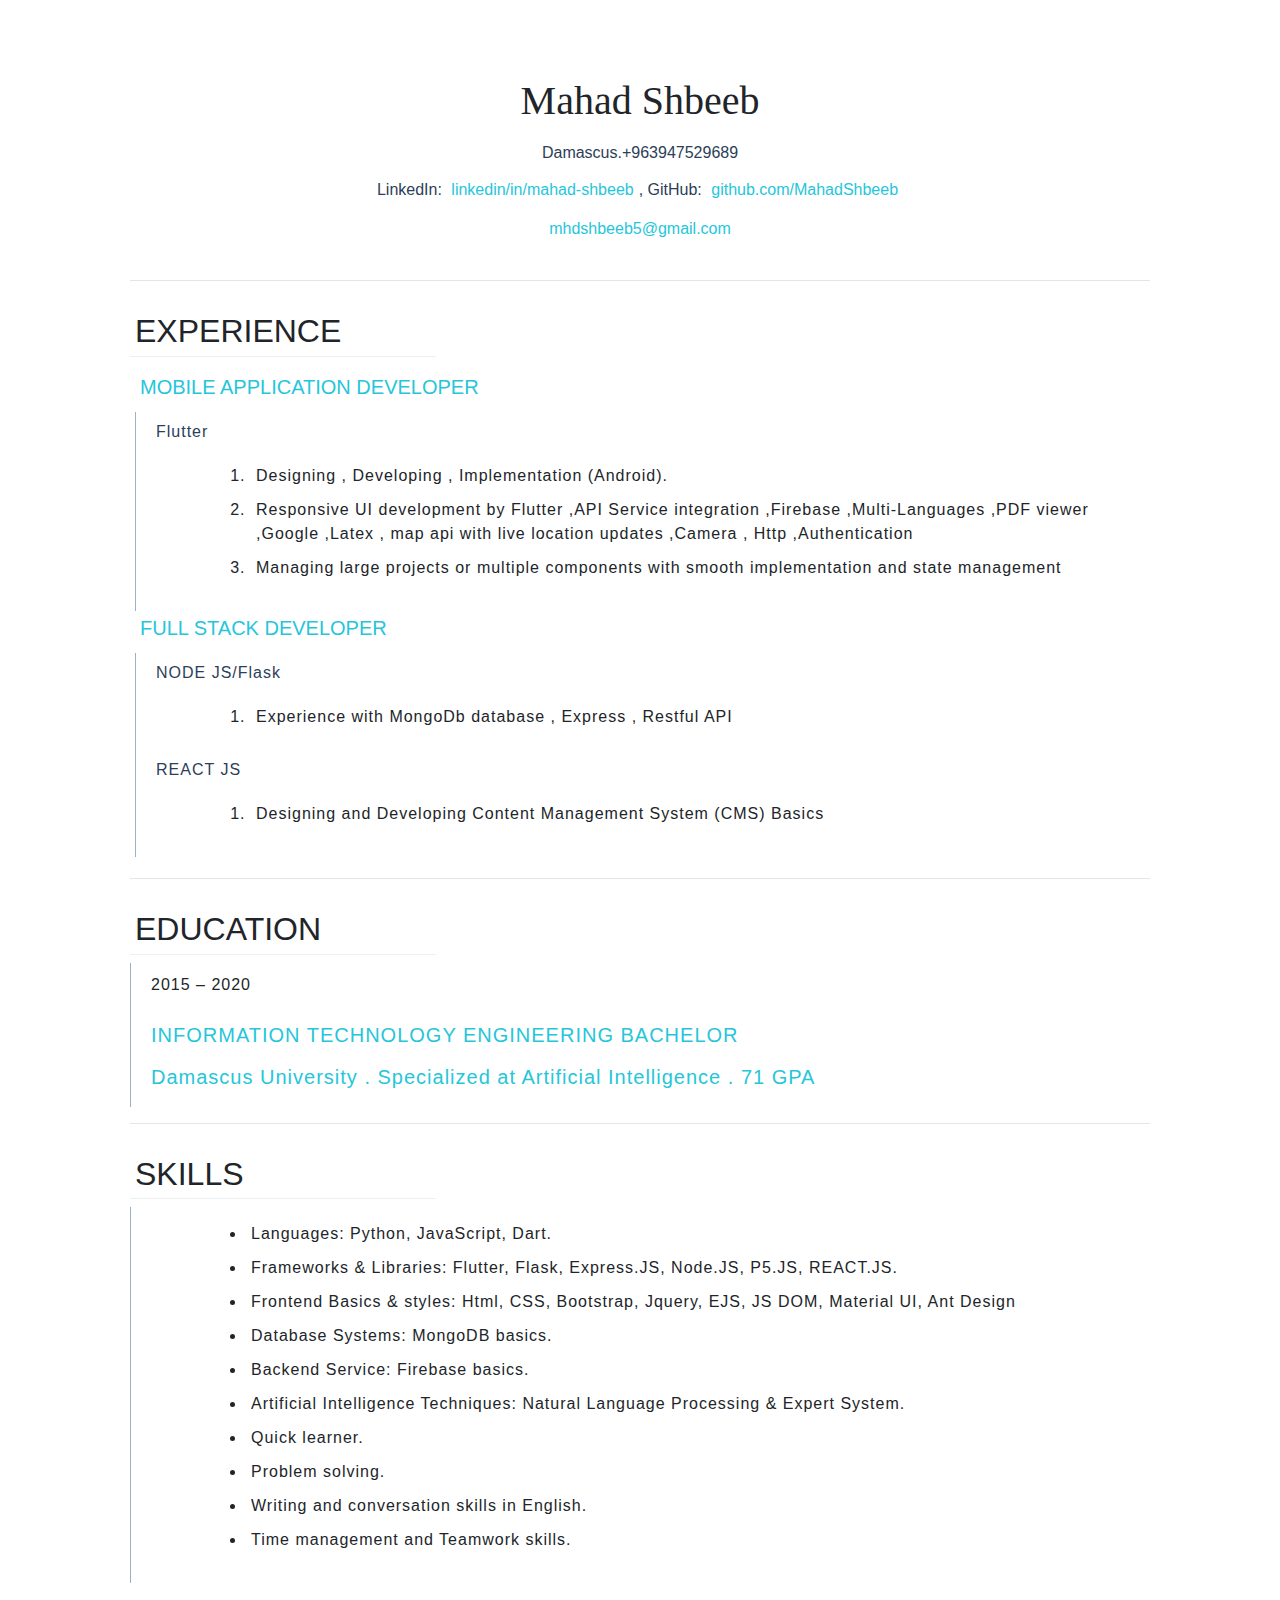
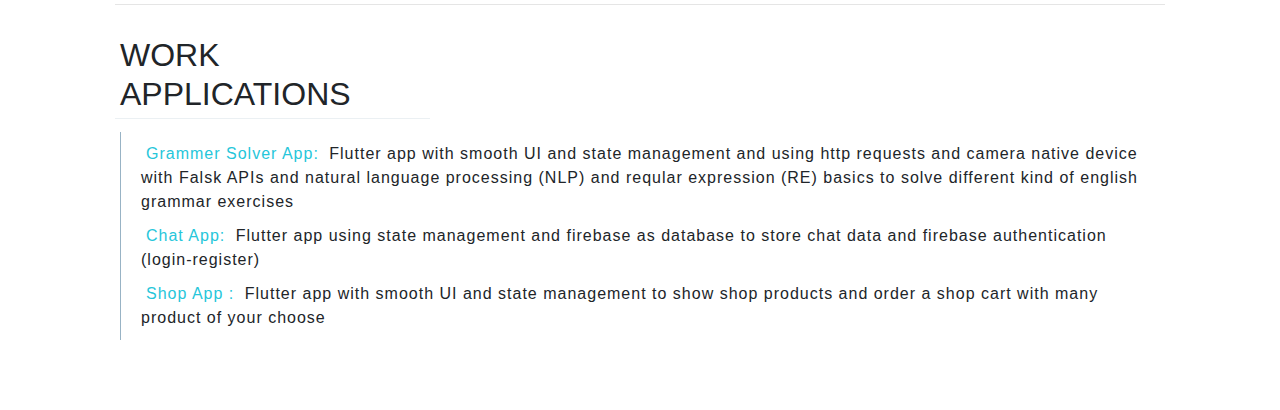
==== index.html @ 80d49f39 "Add files via upload" ====
<!DOCTYPE html>
<html lang="en">

<head>
  <meta charset="UTF-8" />
  <meta name="viewport" content="width=device-width, initial-scale=1.0" />
  <link rel="stylesheet" href="style.css" />
  <link rel="stylesheet" href="https://stackpath.bootstrapcdn.com/bootstrap/4.3.1/css/bootstrap.min.css"
    integrity="sha384-ggOyR0iXCbMQv3Xipma34MD+dH/1fQ784/j6cY/iJTQUOhcWr7x9JvoRxT2MZw1T" crossorigin="anonymous" />

  <title>Mahad Shbeeb</title>
  <style>
    * {
      width: auto;
      padding: 5px;
    }

    h1 {
      font-family: serif;
    }

    .center {
      text-align: center;
    }

    .new {
      padding-left: 100px;
    }

    .card {
      padding-left: 100px;
      padding-top: 50px;
      letter-spacing: 1px;
    }

    h6 {
      color: #2c3e59;
      font-style: normal;
    }


    #email {
      color: #26c6da;

    }

    h5,
    a {
      color: #26c6da;
      font-family: Verdana, Geneva, Tahoma, sans-serif;
    }

    ol {
      padding-left: 100px;
    }

    ul {
      padding-left: 100px;
    }

    .contant {
      margin: 50px 100px;
    }

    .skill {
      border-left: 1px solid #98b3c5;
      padding-left: 15px;
      letter-spacing: 1px;

    }

    h2 {
      border-bottom: 1px solid #ebf0f3;
      width: 30%;
    }
  </style>
</head>

<body>
  <div class="contant">
    <div class="container-fluid">
      <div class="center ">
        <h1>Mahad Shbeeb</h1>
        <h6>Damascus.+963947529689</h6>
        <h6>
          LinkedIn:
          <a href="https://www.linkedin.com/in/mahad-shbeeb-b257211a4/">linkedin/in/mahad-shbeeb</a>, GitHub:
          <a href="https://github.com/MahadShbeeb">github.com/MahadShbeeb</a>
        </h6>
        <p id="email">mhdshbeeb5@gmail.com</p>
      </div>
      <hr />
      <h2 class="font-weight-light">EXPERIENCE</h2>
      <div class="thumbnail">
        <h5>MOBILE APPLICATION DEVELOPER</h5>
        <div class="skill">
          <h6>Flutter</h6>
          <ol>
            <li>
              Designing , Developing , Implementation (Android).
            </li>
            <li>
              Responsive UI development by Flutter ,API Service integration
              ,Firebase ,Multi-Languages ,PDF viewer ,Google ,Latex ,
              map api with live location updates ,Camera , Http ,Authentication
            </li>
            <li>
              Managing large projects or multiple components with
              smooth implementation and state management
            </li>
          </ol>
        </div>

        <h5>FULL STACK DEVELOPER</h5>
        <div class="skill">

          <h6>NODE JS/Flask</h6>
          <ol>
            <li>
              Experience with MongoDb database , Express , Restful API
            </li>
          </ol>

          <h6>REACT JS</h6>
          <ol>
            <li>
              Designing and Developing Content Management System (CMS) Basics
            </li>
          </ol>
        </div>
      </div>
      <hr>
      <h2 class="font-weight-light">EDUCATION</h2>
      <div class="thumbnail skill">
        <p>2015 – 2020</p>
        <h5>INFORMATION TECHNOLOGY ENGINEERING BACHELOR</h5>
        <h5>Damascus University . Specialized at Artificial Intelligence . 71 GPA</h5>
      </div>
      <hr>
      <h2 class="font-weight-light">SKILLS</h2>
      <div class="thumbnail skill">
        <ul>
          <li>
            Languages: Python, JavaScript, Dart.
          </li>
          <li>
            Frameworks & Libraries: Flutter, Flask, Express.JS, Node.JS, P5.JS, REACT.JS.
          </li>
          <li>
            Frontend Basics & styles: Html, CSS, Bootstrap, Jquery, EJS, JS DOM, Material UI, Ant Design
          </li>
          <li>Database Systems: MongoDB basics.</li>
          <li>Backend Service: Firebase basics.</li>
          <li>Artificial Intelligence Techniques: Natural Language Processing & Expert System.</li>
          <li>Quick learner.</li>
          <li>Problem solving.</li>
          <li>Writing and conversation skills in English.</li>
          <li>Time management and Teamwork skills.</li>
        </ul>
      </div>
    </div>
    <hr>
    <h2 class="font-weight-light">WORK APPLICATIONS</h2>
    <div class="thumbnail">
      <div class="skill">
        <div>
          <a href="https://github.com/MahadShbeeb/grammarsolver">Grammer Solver App:</a>
          Flutter app with smooth UI and state management and using http requests
          and camera
          native device with Falsk APIs and natural language
          processing (NLP)
          and reqular expression (RE) basics to solve different kind of
          english grammar exercises
        </div>
        <div>
          <a href="https://github.com/MahadShbeeb/chat">Chat App:</a>
          Flutter app using state management and firebase as database to store chat data and firebase authentication
          (login-register)
        </div>
        <div>
          <a href="https://github.com/MahadShbeeb/shop">Shop App :</a>
          Flutter app with smooth UI and state management to show shop products
          and order a shop cart with many product of your choose
        </div>
      </div>
    </div>
  </div>
  </div>
</body>

</html>
---- style.css ----
* {
    width: auto;
    padding: 5px;
}

.center {
    /* margin: auto; */
    /* width: 50%; */
    padding: 2px;
    text-align: center;
}

.vertical_dotted_line {
    border-left: 3px dotted rgb(133, 130, 130);
    height: auto;
}

.new {
    padding-left: 100px;
}

.card {
    padding-left: 100px;
    padding-top: 50px;
}

h6 {
    color: #455a64;
}

h5,
#email {
    color: #26c6da;
}

ol {
    padding-left: 100px;
}

ul {
    padding-left: 100px;
}
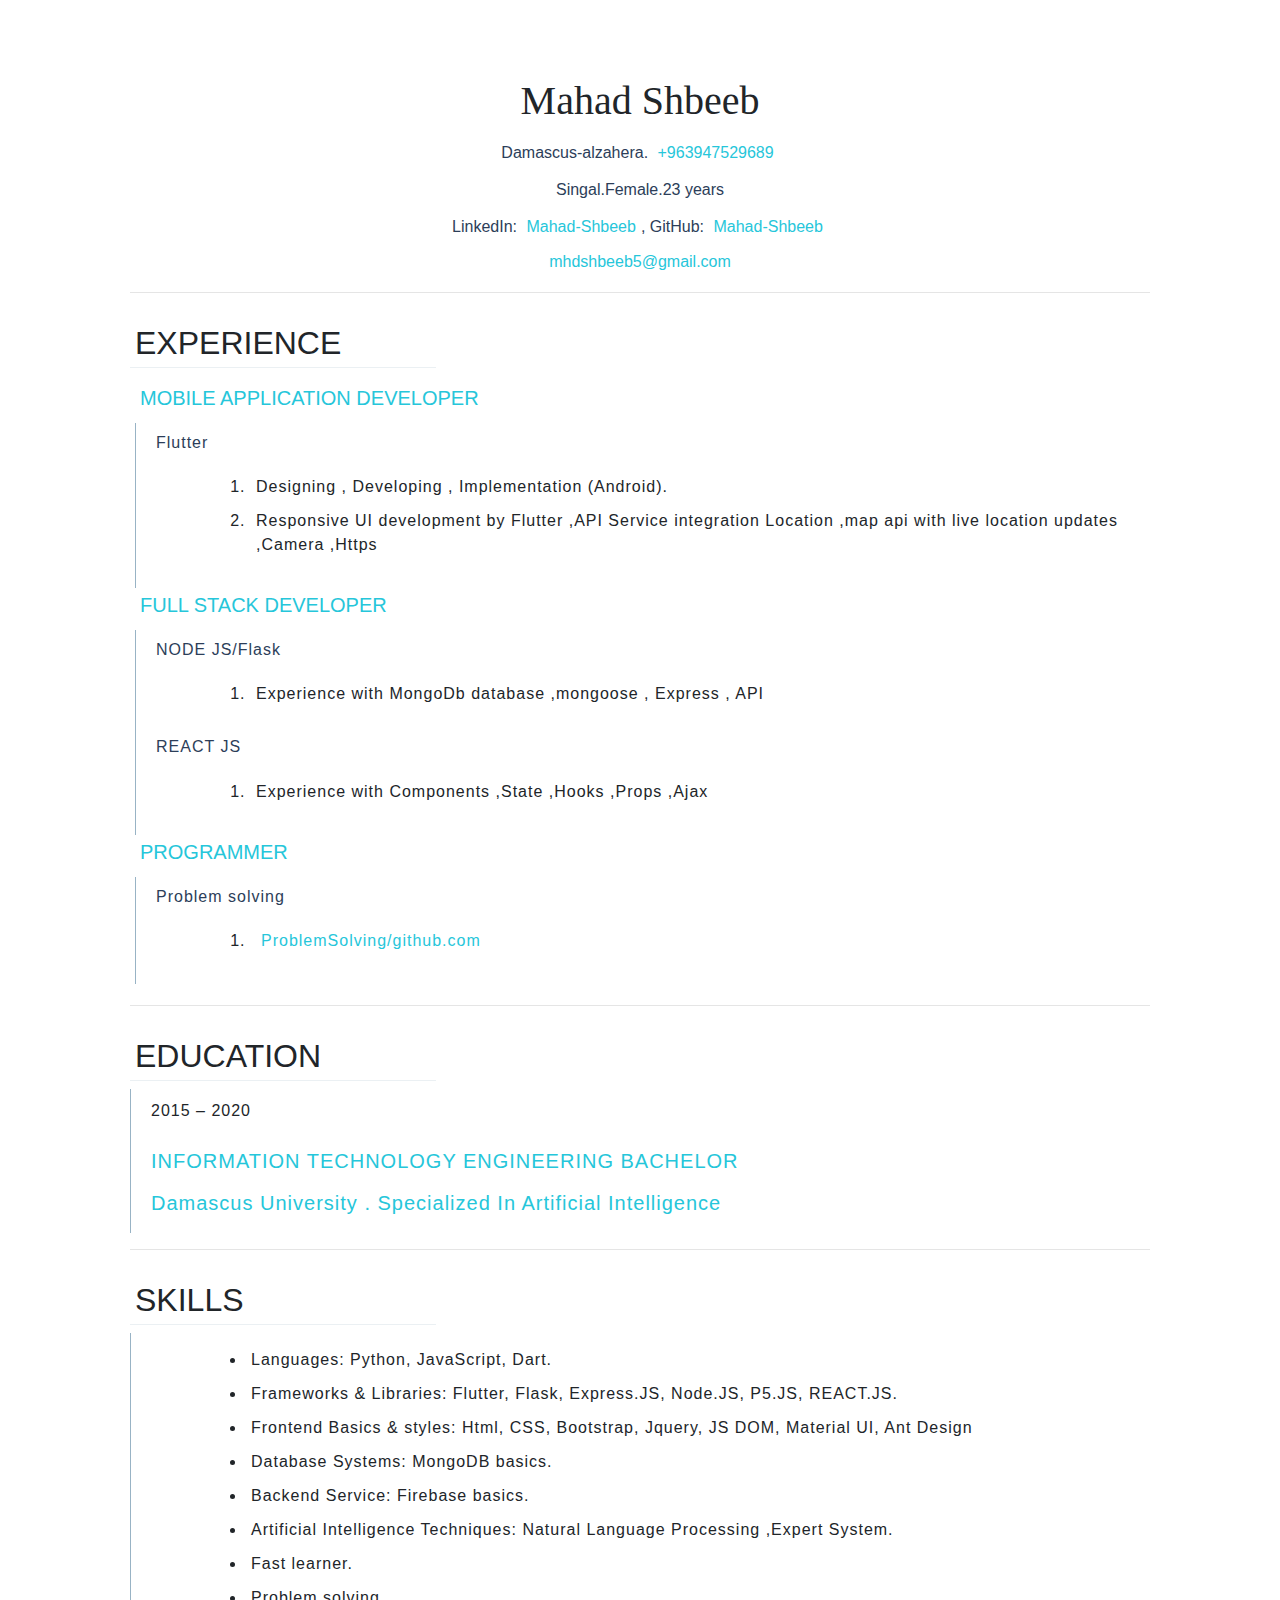
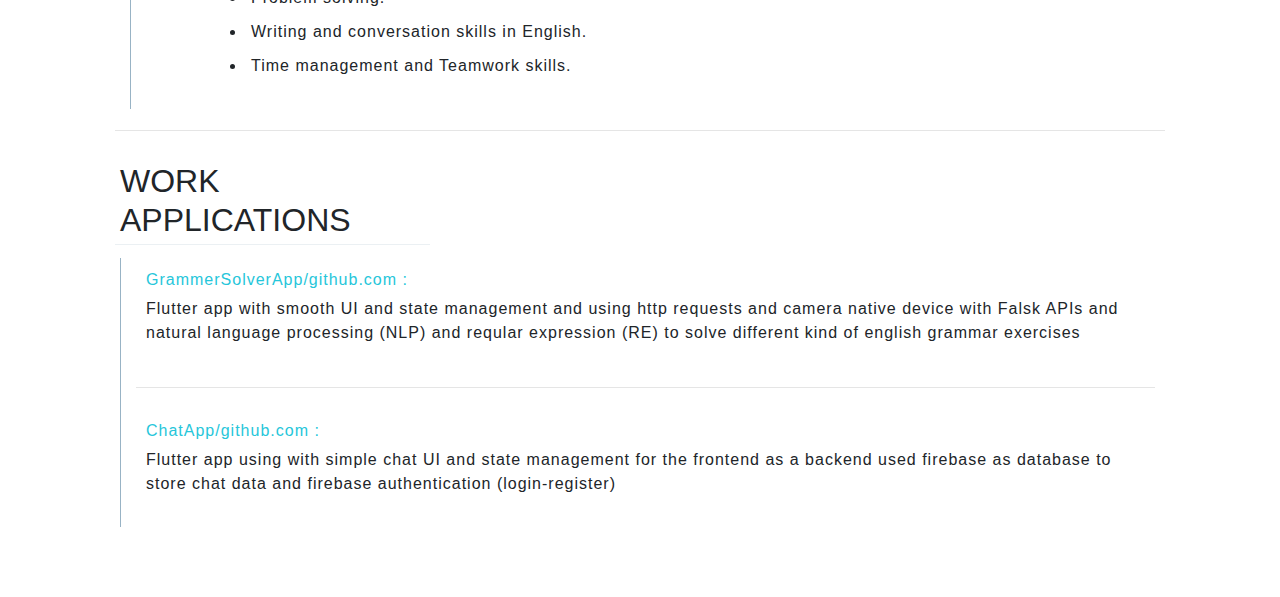
==== commit 5b30f159: "Add files via upload" ====
--- a/index.html
+++ b/index.html
@@ -39,7 +39,7 @@
     }
 
 
-    #email {
+    #email , #phone {
       color: #26c6da;
 
     }
@@ -81,13 +81,16 @@
     <div class="container-fluid">
       <div class="center ">
         <h1>Mahad Shbeeb</h1>
-        <h6>Damascus.+963947529689</h6>
+        <h6>Damascus-alzahera. <a href="tel:00963947529689" id="phone" >+963947529689</a></h6>
+        <h6>Singal.Female.23 years</h6>
+
         <h6>
           LinkedIn:
-          <a href="https://www.linkedin.com/in/mahad-shbeeb-b257211a4/">linkedin/in/mahad-shbeeb</a>, GitHub:
-          <a href="https://github.com/MahadShbeeb">github.com/MahadShbeeb</a>
+          <a href="https://www.linkedin.com/in/mahad-shbeeb-b257211a4/">Mahad-Shbeeb</a>, GitHub:
+          <a href="https://github.com/MahadShbeeb">Mahad-Shbeeb</a>
         </h6>
-        <p id="email">mhdshbeeb5@gmail.com</p>
+        <a href="mailto:mhdshbeeb5@gmail.com">mhdshbeeb5@gmail.com</a>
+
       </div>
       <hr />
       <h2 class="font-weight-light">EXPERIENCE</h2>
@@ -101,12 +104,7 @@
             </li>
             <li>
               Responsive UI development by Flutter ,API Service integration
-              ,Firebase ,Multi-Languages ,PDF viewer ,Google ,Latex ,
-              map api with live location updates ,Camera , Http ,Authentication
-            </li>
-            <li>
-              Managing large projects or multiple components with
-              smooth implementation and state management
+             Location ,map api with live location updates ,Camera ,Https 
             </li>
           </ol>
         </div>
@@ -117,14 +115,23 @@
           <h6>NODE JS/Flask</h6>
           <ol>
             <li>
-              Experience with MongoDb database , Express , Restful API
+              Experience with MongoDb database ,mongoose , Express , API
             </li>
           </ol>
 
           <h6>REACT JS</h6>
           <ol>
             <li>
-              Designing and Developing Content Management System (CMS) Basics
+              Experience with Components ,State ,Hooks ,Props ,Ajax
+            </li>
+          </ol>
+        </div>
+        <h5>PROGRAMMER</h5>
+        <div class="skill">
+          <h6>Problem solving</h6>
+          <ol>
+            <li>
+              <a href="https://github.com/MahadShbeeb/Problem-Solving">ProblemSolving/github.com</a>
             </li>
           </ol>
         </div>
@@ -134,7 +141,7 @@
       <div class="thumbnail skill">
         <p>2015 – 2020</p>
         <h5>INFORMATION TECHNOLOGY ENGINEERING BACHELOR</h5>
-        <h5>Damascus University . Specialized at Artificial Intelligence . 71 GPA</h5>
+        <h5>Damascus University . Specialized In Artificial Intelligence</h5>
       </div>
       <hr>
       <h2 class="font-weight-light">SKILLS</h2>
@@ -147,12 +154,12 @@
             Frameworks & Libraries: Flutter, Flask, Express.JS, Node.JS, P5.JS, REACT.JS.
           </li>
           <li>
-            Frontend Basics & styles: Html, CSS, Bootstrap, Jquery, EJS, JS DOM, Material UI, Ant Design
+            Frontend Basics & styles: Html, CSS, Bootstrap, Jquery, JS DOM, Material UI, Ant Design
           </li>
           <li>Database Systems: MongoDB basics.</li>
           <li>Backend Service: Firebase basics.</li>
-          <li>Artificial Intelligence Techniques: Natural Language Processing & Expert System.</li>
-          <li>Quick learner.</li>
+          <li>Artificial Intelligence Techniques: Natural Language Processing ,Expert System.</li>
+          <li>Fast learner.</li>
           <li>Problem solving.</li>
           <li>Writing and conversation skills in English.</li>
           <li>Time management and Teamwork skills.</li>
@@ -164,23 +171,22 @@
     <div class="thumbnail">
       <div class="skill">
         <div>
-          <a href="https://github.com/MahadShbeeb/grammarsolver">Grammer Solver App:</a>
+          <a href="https://github.com/MahadShbeeb/grammarsolver">GrammerSolverApp/github.com :</a>
+          <p>
           Flutter app with smooth UI and state management and using http requests
-          and camera
-          native device with Falsk APIs and natural language
-          processing (NLP)
-          and reqular expression (RE) basics to solve different kind of
-          english grammar exercises
+          and camera native device with Falsk APIs and natural language
+          processing (NLP) and reqular expression (RE) 
+          to solve different kind of english grammar exercises
+          </p> 
         </div>
+        <hr>
         <div>
-          <a href="https://github.com/MahadShbeeb/chat">Chat App:</a>
-          Flutter app using state management and firebase as database to store chat data and firebase authentication
-          (login-register)
-        </div>
-        <div>
-          <a href="https://github.com/MahadShbeeb/shop">Shop App :</a>
-          Flutter app with smooth UI and state management to show shop products
-          and order a shop cart with many product of your choose
+          <a href="https://github.com/MahadShbeeb/chat">ChatApp/github.com :</a>
+          <p>
+          Flutter app using with simple chat UI and state management for the frontend
+          as a backend used firebase as database to store chat data 
+          and firebase authentication (login-register)
+          </p>
         </div>
       </div>
     </div>
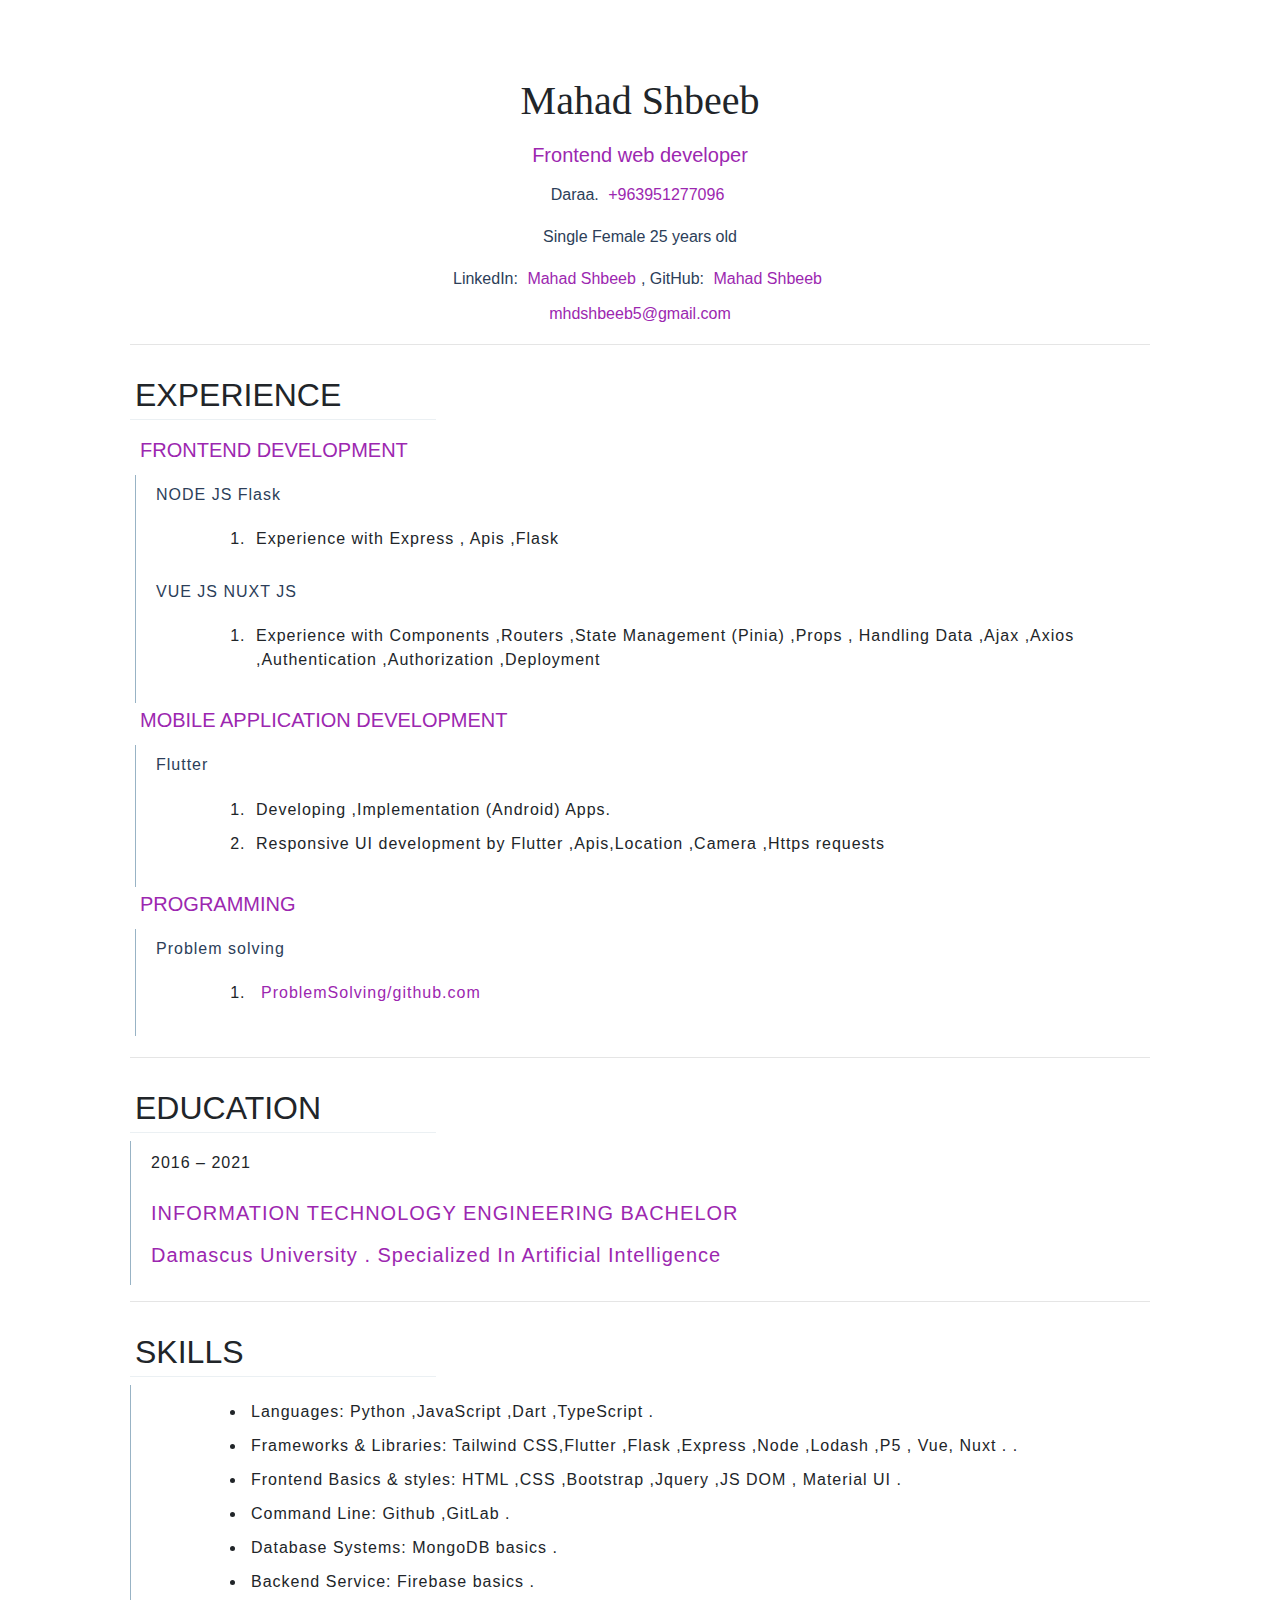
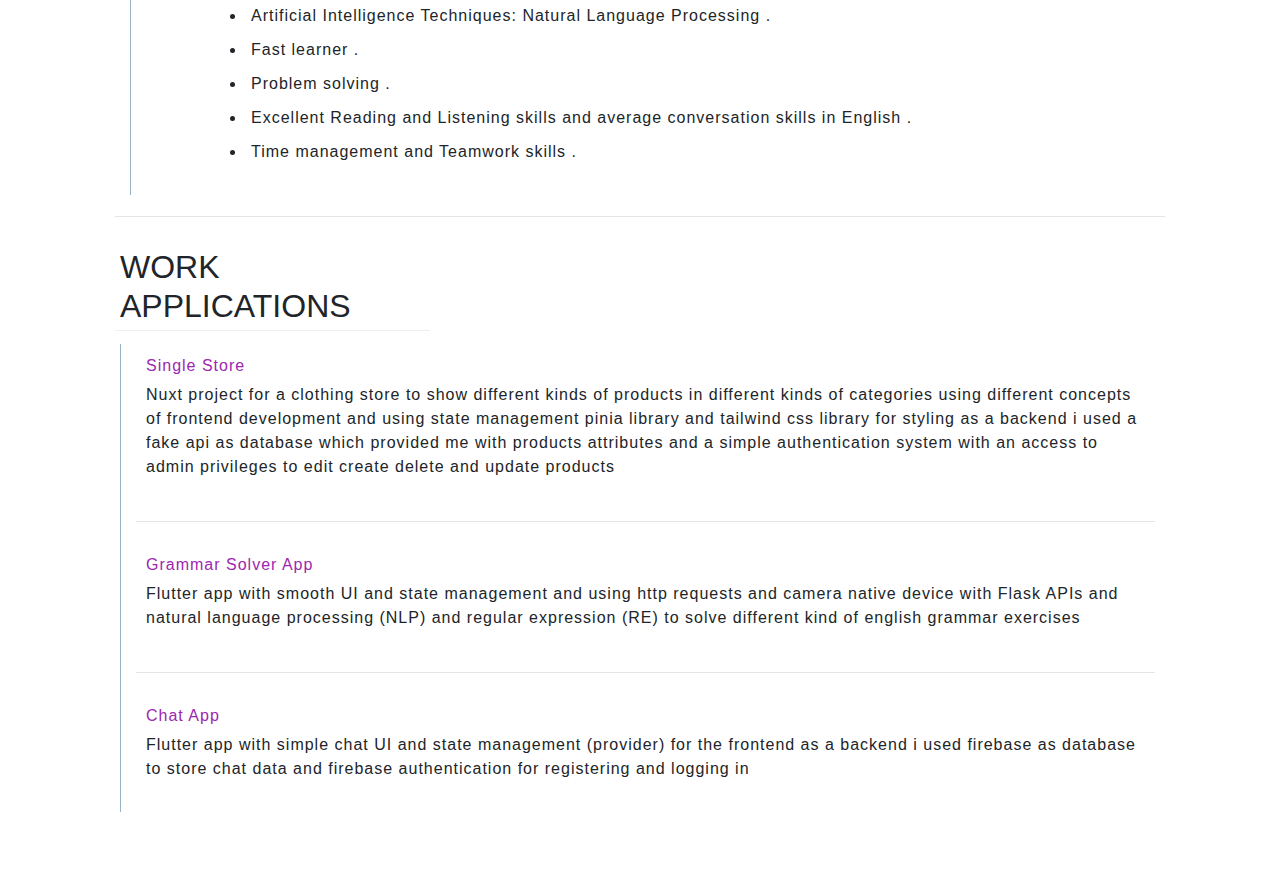
==== commit b1f3ff04: "Add files via upload" ====
--- a/index.html
+++ b/index.html
@@ -40,13 +40,13 @@
 
 
     #email , #phone {
-      color: #26c6da;
+      color: #9C27B0;
 
     }
 
     h5,
     a {
-      color: #26c6da;
+      color: #9C27B0;
       font-family: Verdana, Geneva, Tahoma, sans-serif;
     }
 
@@ -81,13 +81,16 @@
     <div class="container-fluid">
       <div class="center ">
         <h1>Mahad Shbeeb</h1>
-        <h6>Damascus-alzahera. <a href="tel:00963947529689" id="phone" >+963947529689</a></h6>
-        <h6>Singal.Female.23 years</h6>
+        <h5>Frontend web developer</h5>
+        <h6>Daraa. <a href="tel:00963951277096" id="phone" >+963951277096</a></h6>
+        <div class="inline-block">
+          <h6>Single   Female   25 years old</h6>
+        </div>
 
         <h6>
           LinkedIn:
-          <a href="https://www.linkedin.com/in/mahad-shbeeb-b257211a4/">Mahad-Shbeeb</a>, GitHub:
-          <a href="https://github.com/MahadShbeeb">Mahad-Shbeeb</a>
+          <a href="https://www.linkedin.com/in/mahad-shbeeb-b257211a4/">Mahad Shbeeb</a>, GitHub:
+          <a href="https://github.com/MahadShbeeb">Mahad Shbeeb</a>
         </h6>
         <a href="mailto:mhdshbeeb5@gmail.com">mhdshbeeb5@gmail.com</a>
 
@@ -95,38 +98,38 @@
       <hr />
       <h2 class="font-weight-light">EXPERIENCE</h2>
       <div class="thumbnail">
-        <h5>MOBILE APPLICATION DEVELOPER</h5>
+        
+        <h5>FRONTEND DEVELOPMENT</h5>
+        <div class="skill">
+
+          <h6>NODE JS Flask</h6>
+          <ol>
+            <li>
+              Experience with Express , Apis ,Flask
+            </li>
+          </ol>
+
+          <h6>VUE JS NUXT JS</h6>
+          <ol>
+            <li>
+              Experience with Components ,Routers ,State Management (Pinia) ,Props ,
+              Handling Data ,Ajax ,Axios ,Authentication ,Authorization ,Deployment
+            </li>
+          </ol>
+        </div>
+        <h5>MOBILE APPLICATION DEVELOPMENT</h5>
         <div class="skill">
           <h6>Flutter</h6>
           <ol>
             <li>
-              Designing , Developing , Implementation (Android).
-            </li>
-            <li>
-              Responsive UI development by Flutter ,API Service integration
-             Location ,map api with live location updates ,Camera ,Https 
-            </li>
-          </ol>
-        </div>
-
-        <h5>FULL STACK DEVELOPER</h5>
-        <div class="skill">
-
-          <h6>NODE JS/Flask</h6>
-          <ol>
-            <li>
-              Experience with MongoDb database ,mongoose , Express , API
-            </li>
-          </ol>
-
-          <h6>REACT JS</h6>
-          <ol>
-            <li>
-              Experience with Components ,State ,Hooks ,Props ,Ajax
-            </li>
-          </ol>
-        </div>
-        <h5>PROGRAMMER</h5>
+              Developing ,Implementation (Android) Apps.
+            </li>
+            <li>
+              Responsive UI development by Flutter ,Apis,Location ,Camera ,Https requests 
+            </li>
+          </ol>
+        </div>
+        <h5>PROGRAMMING</h5>
         <div class="skill">
           <h6>Problem solving</h6>
           <ol>
@@ -139,7 +142,7 @@
       <hr>
       <h2 class="font-weight-light">EDUCATION</h2>
       <div class="thumbnail skill">
-        <p>2015 – 2020</p>
+        <p>2016 – 2021</p>
         <h5>INFORMATION TECHNOLOGY ENGINEERING BACHELOR</h5>
         <h5>Damascus University . Specialized In Artificial Intelligence</h5>
       </div>
@@ -148,21 +151,24 @@
       <div class="thumbnail skill">
         <ul>
           <li>
-            Languages: Python, JavaScript, Dart.
-          </li>
-          <li>
-            Frameworks & Libraries: Flutter, Flask, Express.JS, Node.JS, P5.JS, REACT.JS.
-          </li>
-          <li>
-            Frontend Basics & styles: Html, CSS, Bootstrap, Jquery, JS DOM, Material UI, Ant Design
-          </li>
-          <li>Database Systems: MongoDB basics.</li>
-          <li>Backend Service: Firebase basics.</li>
-          <li>Artificial Intelligence Techniques: Natural Language Processing ,Expert System.</li>
-          <li>Fast learner.</li>
-          <li>Problem solving.</li>
-          <li>Writing and conversation skills in English.</li>
-          <li>Time management and Teamwork skills.</li>
+            Languages: Python ,JavaScript ,Dart ,TypeScript .
+          </li>
+          <li>
+            Frameworks & Libraries: Tailwind CSS,Flutter ,Flask ,Express ,Node ,Lodash ,P5 , Vue, Nuxt .  .
+          </li>
+          <li>
+            Frontend Basics & styles: HTML ,CSS ,Bootstrap ,Jquery ,JS DOM , Material UI .
+          </li>
+          <li>
+            Command Line: Github ,GitLab .
+          </li>
+          <li>Database Systems: MongoDB basics .</li>
+          <li>Backend Service: Firebase basics .</li>
+          <li>Artificial Intelligence Techniques: Natural Language Processing .</li>
+          <li>Fast learner .</li>
+          <li>Problem solving .</li>
+          <li>Excellent Reading and Listening skills and average conversation skills in English .</li>
+          <li>Time management and Teamwork skills .</li>
         </ul>
       </div>
     </div>
@@ -171,21 +177,33 @@
     <div class="thumbnail">
       <div class="skill">
         <div>
-          <a href="https://github.com/MahadShbeeb/grammarsolver">GrammerSolverApp/github.com :</a>
+          <a href="https://github.com/MahadShbeeb/SingleStore">Single Store</a>
+          <p>
+          Nuxt project for a clothing store to show different kinds of products
+          in different kinds of categories using different concepts of frontend development 
+          and using state management pinia library and tailwind css library for styling
+          as a backend i used a fake api as database which provided me with products attributes
+          and a simple authentication system with an access to admin privileges 
+          to edit create delete and update products 
+          </p>
+        </div>
+        <hr>
+        <div>
+          <a href="https://github.com/MahadShbeeb/grammarsolver">Grammar Solver App</a>
           <p>
           Flutter app with smooth UI and state management and using http requests
-          and camera native device with Falsk APIs and natural language
-          processing (NLP) and reqular expression (RE) 
+          and camera native device with Flask APIs and natural language
+          processing (NLP) and regular expression (RE) 
           to solve different kind of english grammar exercises
           </p> 
         </div>
         <hr>
         <div>
-          <a href="https://github.com/MahadShbeeb/chat">ChatApp/github.com :</a>
+          <a href="https://github.com/MahadShbeeb/chat">Chat App</a>
           <p>
-          Flutter app using with simple chat UI and state management for the frontend
-          as a backend used firebase as database to store chat data 
-          and firebase authentication (login-register)
+          Flutter app with simple chat UI and state management (provider) for the frontend
+          as a backend i used firebase as database to store chat data 
+          and firebase authentication for registering and logging in
           </p>
         </div>
       </div>
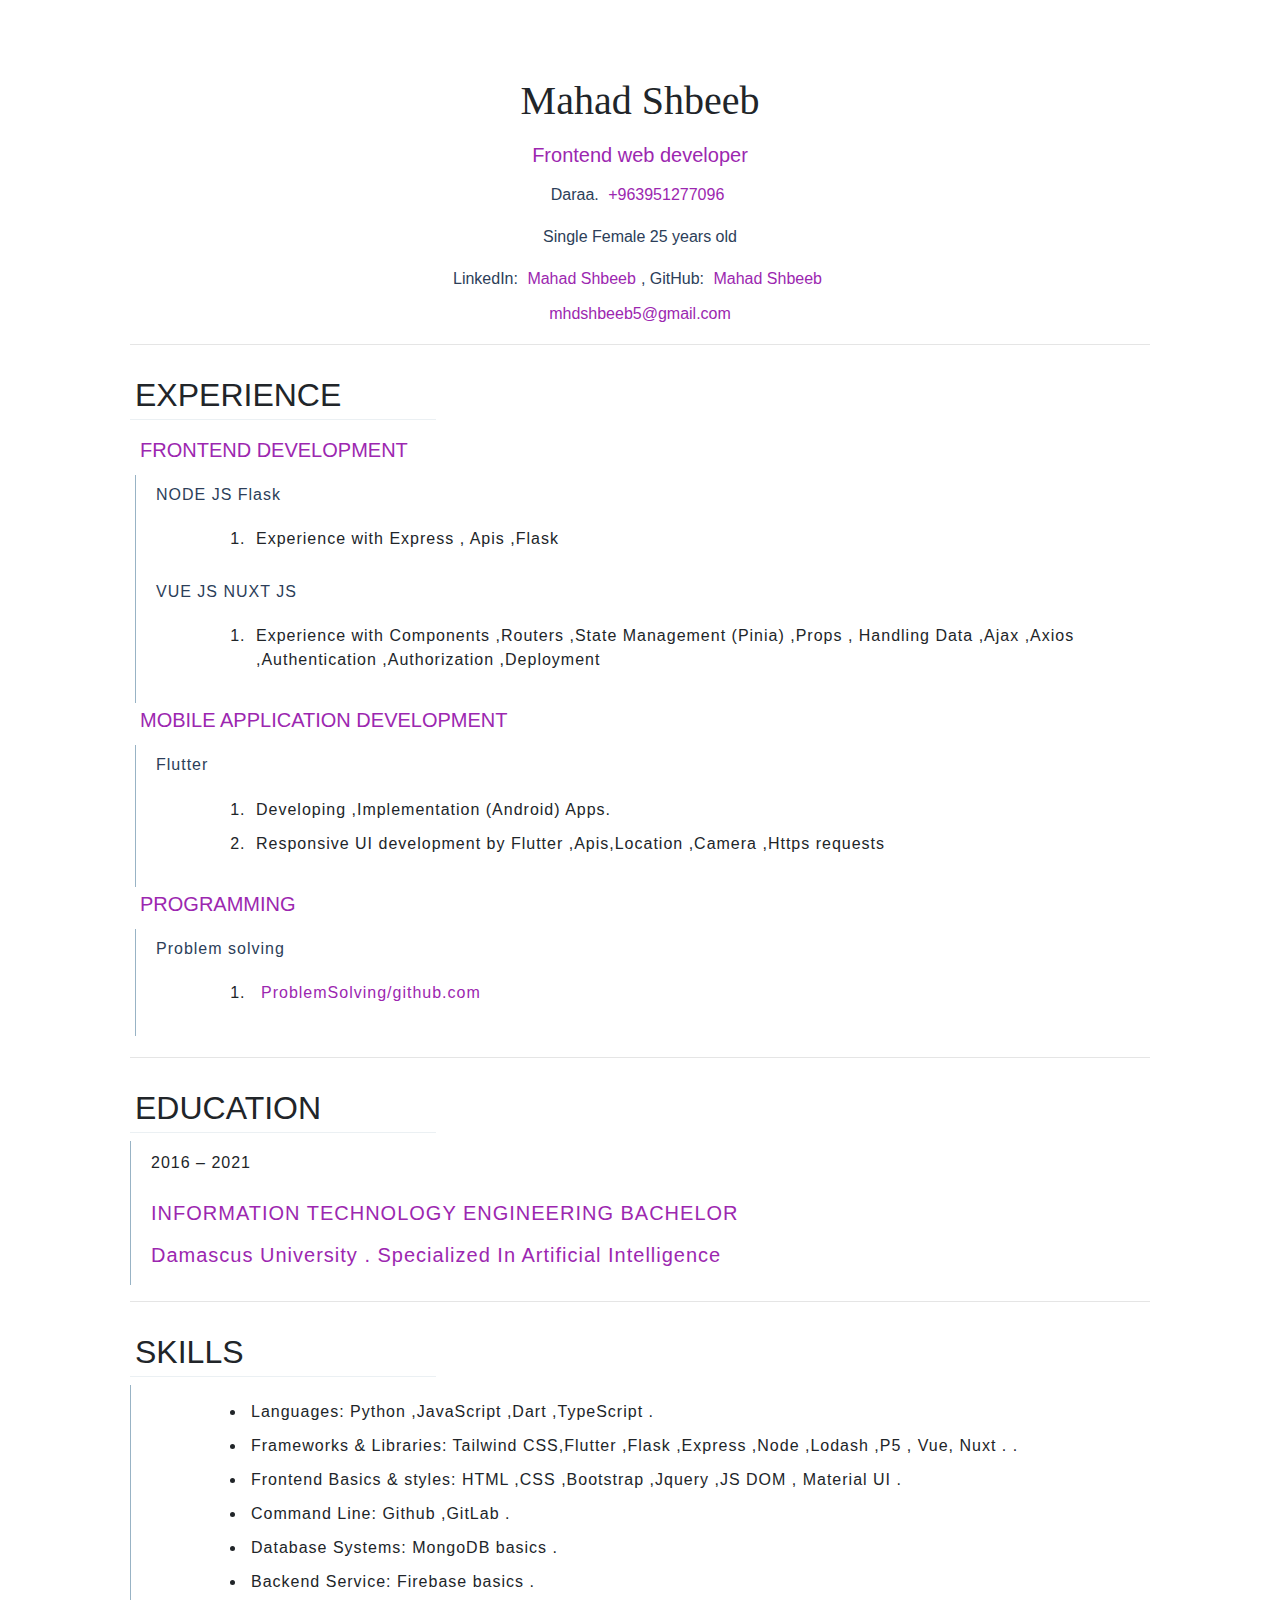
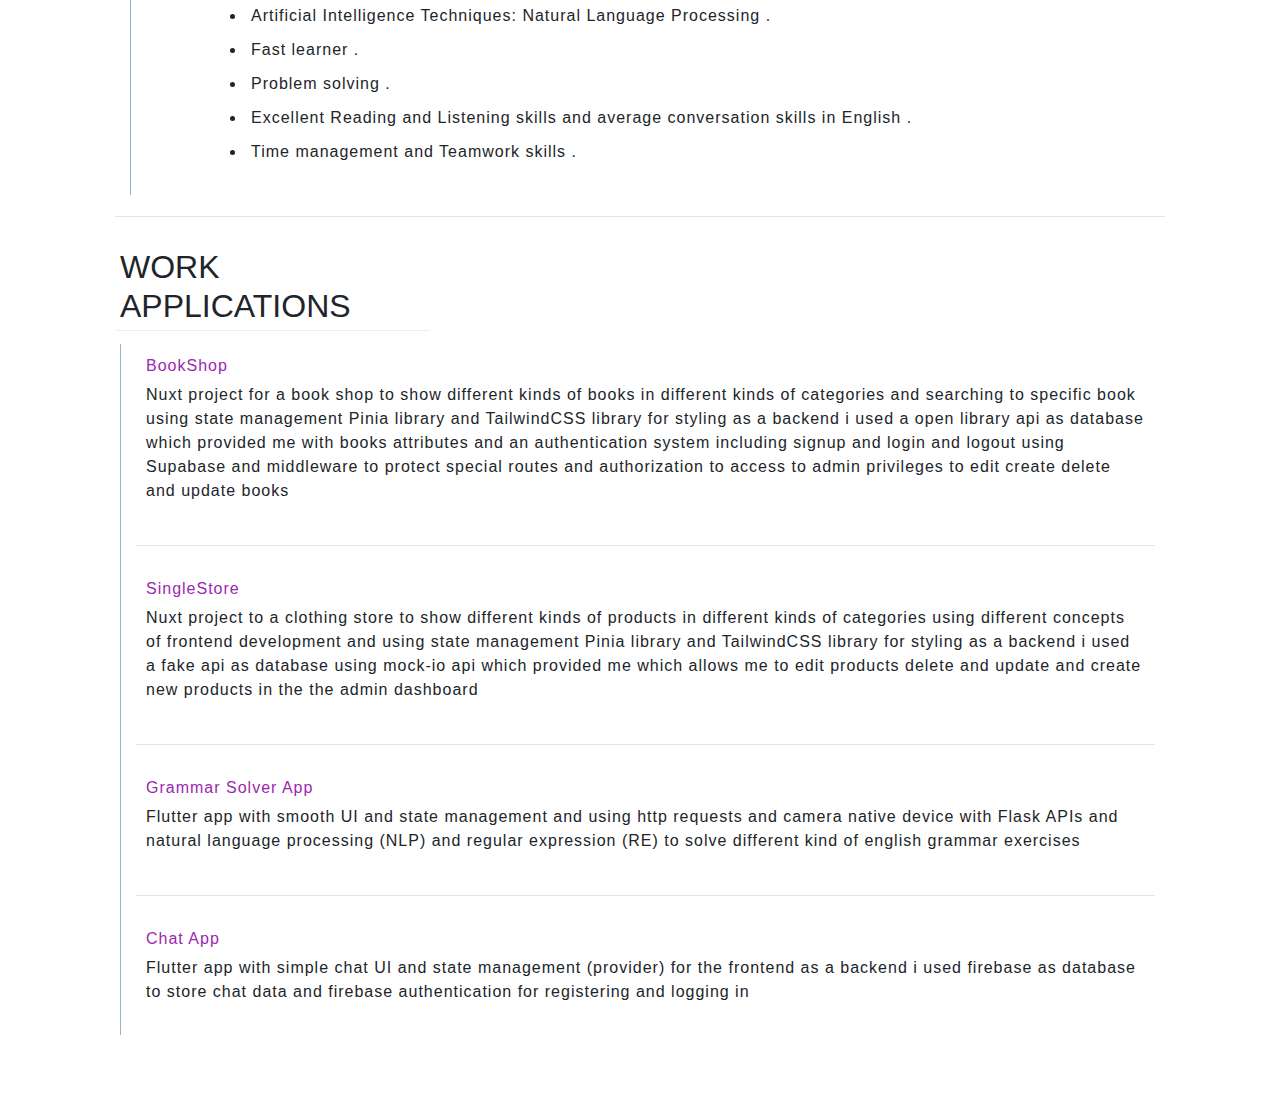
==== commit 5cac7bf1: "Add files via upload" ====
--- a/index.html
+++ b/index.html
@@ -177,14 +177,26 @@
     <div class="thumbnail">
       <div class="skill">
         <div>
-          <a href="https://github.com/MahadShbeeb/SingleStore">Single Store</a>
-          <p>
-          Nuxt project for a clothing store to show different kinds of products
+          <a href="https://bookshop-roan-ten.vercel.app/">BookShop</a>
+          <p>
+          Nuxt project for a book shop to show different kinds of books
+          in different kinds of categories and searching to specific book using state management Pinia library and TailwindCSS library for styling
+          as a backend i used a open library api as database which provided me with books attributes
+          and an authentication system including signup and login and logout using Supabase 
+          and middleware to protect special routes and authorization to access to admin privileges 
+          to edit create delete and update books 
+          </p>
+        </div>
+        <hr>
+        <div>
+          <a href="https://nuxtsinglestore-34nl.vercel.app/">SingleStore</a>
+          <p>
+          Nuxt project to a clothing store to show different kinds of products
           in different kinds of categories using different concepts of frontend development 
-          and using state management pinia library and tailwind css library for styling
-          as a backend i used a fake api as database which provided me with products attributes
-          and a simple authentication system with an access to admin privileges 
-          to edit create delete and update products 
+          and using state management Pinia library and TailwindCSS library for styling
+          as a backend i used a fake api as database using mock-io api which provided me 
+          which allows me to edit products delete and update and create new products 
+          in the the admin dashboard 
           </p>
         </div>
         <hr>
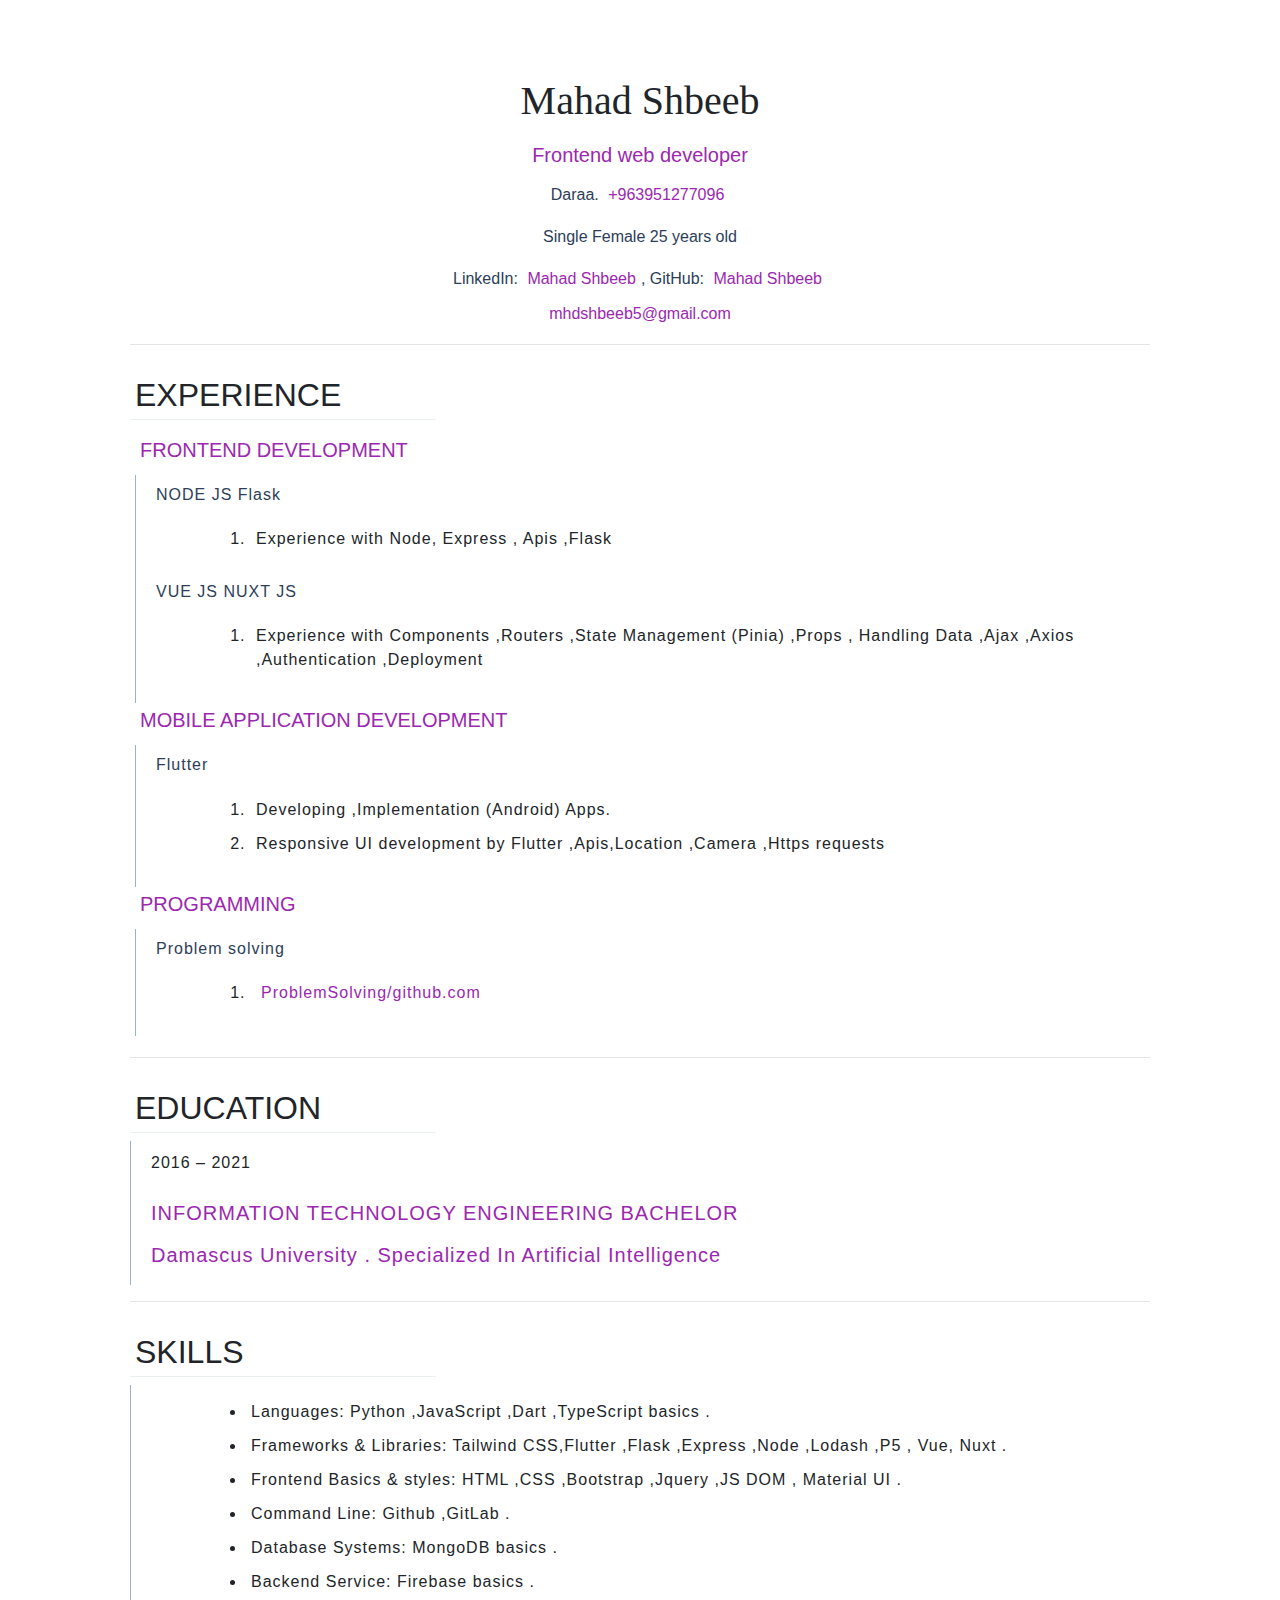
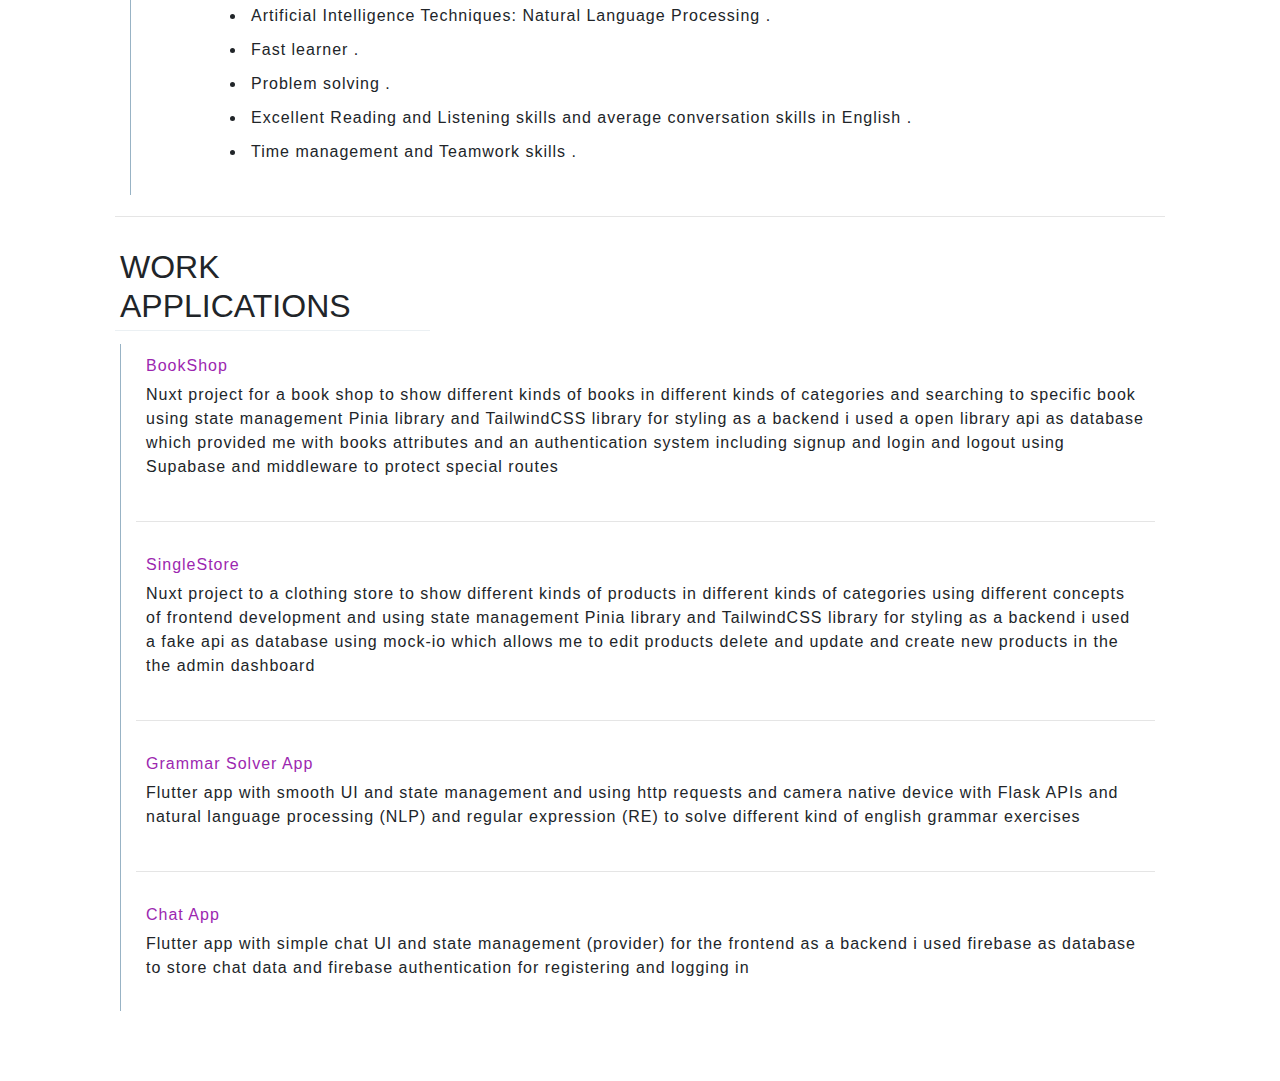
==== commit 47592d74: "Update index.html" ====
--- a/index.html
+++ b/index.html
@@ -105,7 +105,7 @@
           <h6>NODE JS Flask</h6>
           <ol>
             <li>
-              Experience with Express , Apis ,Flask
+              Experience with Node, Express , Apis ,Flask
             </li>
           </ol>
 
@@ -113,7 +113,7 @@
           <ol>
             <li>
               Experience with Components ,Routers ,State Management (Pinia) ,Props ,
-              Handling Data ,Ajax ,Axios ,Authentication ,Authorization ,Deployment
+              Handling Data ,Ajax ,Axios ,Authentication ,Deployment
             </li>
           </ol>
         </div>
@@ -151,10 +151,10 @@
       <div class="thumbnail skill">
         <ul>
           <li>
-            Languages: Python ,JavaScript ,Dart ,TypeScript .
-          </li>
-          <li>
-            Frameworks & Libraries: Tailwind CSS,Flutter ,Flask ,Express ,Node ,Lodash ,P5 , Vue, Nuxt .  .
+            Languages: Python ,JavaScript ,Dart ,TypeScript basics .
+          </li>
+          <li>
+            Frameworks & Libraries: Tailwind CSS,Flutter ,Flask ,Express ,Node ,Lodash ,P5 , Vue, Nuxt .
           </li>
           <li>
             Frontend Basics & styles: HTML ,CSS ,Bootstrap ,Jquery ,JS DOM , Material UI .
@@ -183,8 +183,7 @@
           in different kinds of categories and searching to specific book using state management Pinia library and TailwindCSS library for styling
           as a backend i used a open library api as database which provided me with books attributes
           and an authentication system including signup and login and logout using Supabase 
-          and middleware to protect special routes and authorization to access to admin privileges 
-          to edit create delete and update books 
+          and middleware to protect special routes 
           </p>
         </div>
         <hr>
@@ -194,9 +193,8 @@
           Nuxt project to a clothing store to show different kinds of products
           in different kinds of categories using different concepts of frontend development 
           and using state management Pinia library and TailwindCSS library for styling
-          as a backend i used a fake api as database using mock-io api which provided me 
-          which allows me to edit products delete and update and create new products 
-          in the the admin dashboard 
+          as a backend i used a fake api as database using mock-io which allows me to edit products 
+          delete and update and create new products in the the admin dashboard 
           </p>
         </div>
         <hr>
@@ -224,4 +222,4 @@
   </div>
 </body>
 
-</html>+</html>
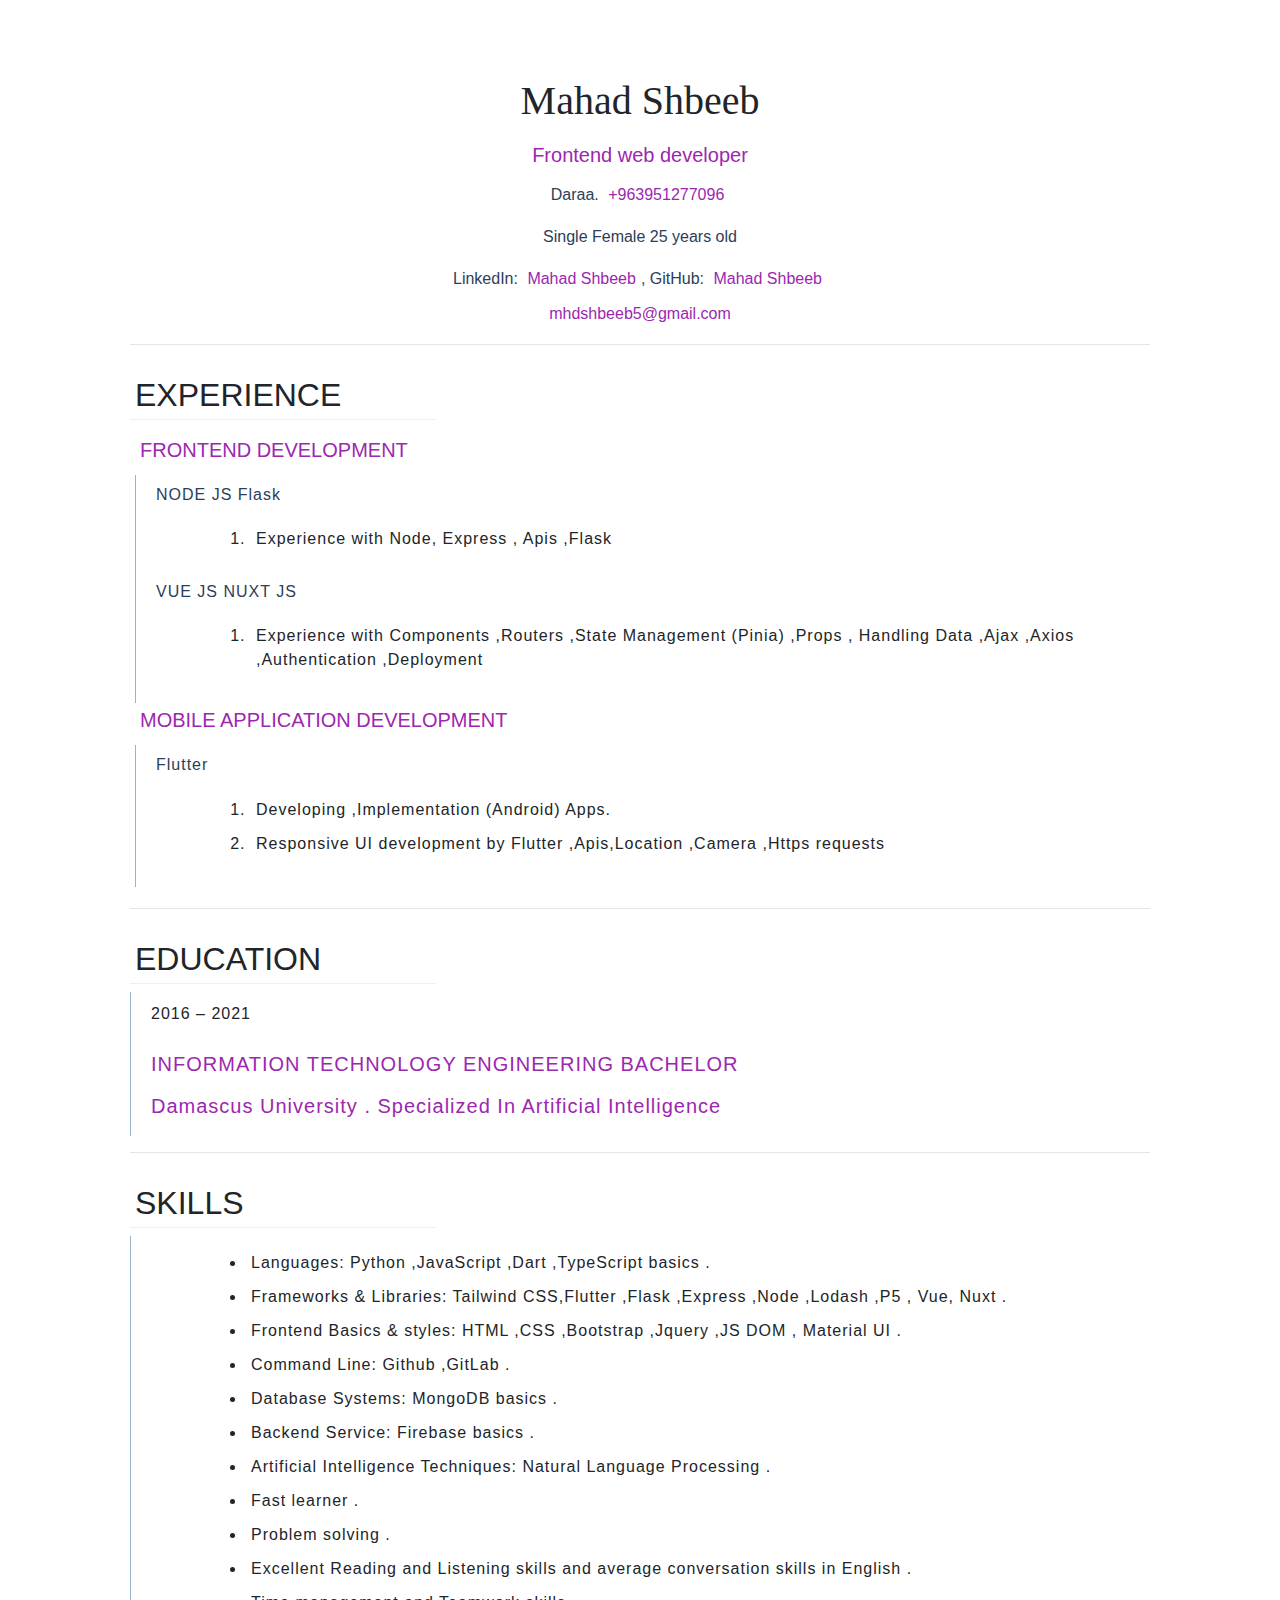
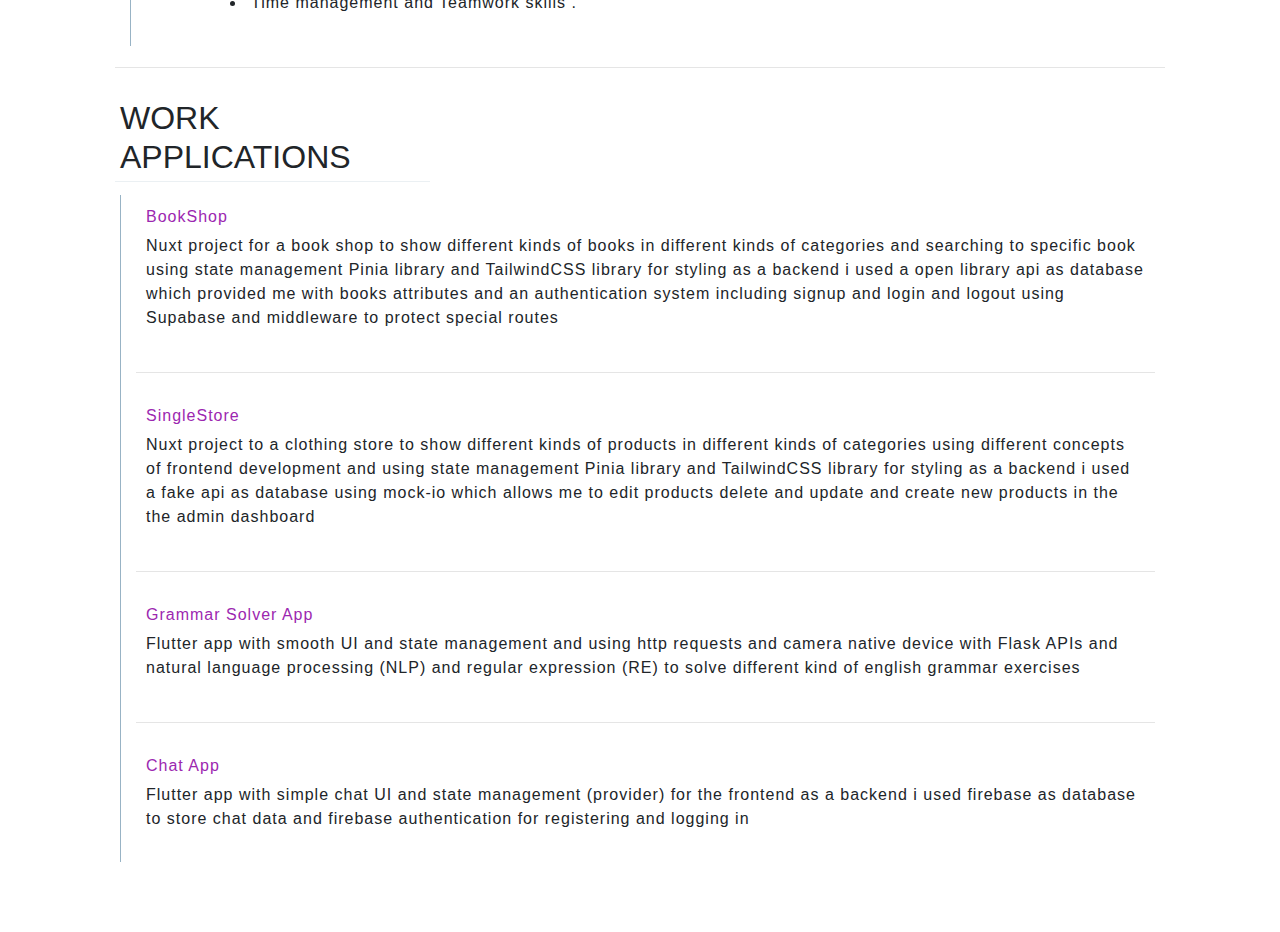
==== commit 01fd52b7: "Update index.html" ====
--- a/index.html
+++ b/index.html
@@ -1,225 +1,218 @@
-<!DOCTYPE html>
-<html lang="en">
-
-<head>
-  <meta charset="UTF-8" />
-  <meta name="viewport" content="width=device-width, initial-scale=1.0" />
-  <link rel="stylesheet" href="style.css" />
-  <link rel="stylesheet" href="https://stackpath.bootstrapcdn.com/bootstrap/4.3.1/css/bootstrap.min.css"
-    integrity="sha384-ggOyR0iXCbMQv3Xipma34MD+dH/1fQ784/j6cY/iJTQUOhcWr7x9JvoRxT2MZw1T" crossorigin="anonymous" />
-
-  <title>Mahad Shbeeb</title>
-  <style>
-    * {
-      width: auto;
-      padding: 5px;
-    }
-
-    h1 {
-      font-family: serif;
-    }
-
-    .center {
-      text-align: center;
-    }
-
-    .new {
-      padding-left: 100px;
-    }
-
-    .card {
-      padding-left: 100px;
-      padding-top: 50px;
-      letter-spacing: 1px;
-    }
-
-    h6 {
-      color: #2c3e59;
-      font-style: normal;
-    }
-
-
-    #email , #phone {
-      color: #9C27B0;
-
-    }
-
-    h5,
-    a {
-      color: #9C27B0;
-      font-family: Verdana, Geneva, Tahoma, sans-serif;
-    }
-
-    ol {
-      padding-left: 100px;
-    }
-
-    ul {
-      padding-left: 100px;
-    }
-
-    .contant {
-      margin: 50px 100px;
-    }
-
-    .skill {
-      border-left: 1px solid #98b3c5;
-      padding-left: 15px;
-      letter-spacing: 1px;
-
-    }
-
-    h2 {
-      border-bottom: 1px solid #ebf0f3;
-      width: 30%;
-    }
-  </style>
-</head>
-
-<body>
-  <div class="contant">
-    <div class="container-fluid">
-      <div class="center ">
-        <h1>Mahad Shbeeb</h1>
-        <h5>Frontend web developer</h5>
-        <h6>Daraa. <a href="tel:00963951277096" id="phone" >+963951277096</a></h6>
-        <div class="inline-block">
-          <h6>Single   Female   25 years old</h6>
-        </div>
-
-        <h6>
-          LinkedIn:
-          <a href="https://www.linkedin.com/in/mahad-shbeeb-b257211a4/">Mahad Shbeeb</a>, GitHub:
-          <a href="https://github.com/MahadShbeeb">Mahad Shbeeb</a>
-        </h6>
-        <a href="mailto:mhdshbeeb5@gmail.com">mhdshbeeb5@gmail.com</a>
-
-      </div>
-      <hr />
-      <h2 class="font-weight-light">EXPERIENCE</h2>
-      <div class="thumbnail">
-        
-        <h5>FRONTEND DEVELOPMENT</h5>
-        <div class="skill">
-
-          <h6>NODE JS Flask</h6>
-          <ol>
-            <li>
-              Experience with Node, Express , Apis ,Flask
-            </li>
-          </ol>
-
-          <h6>VUE JS NUXT JS</h6>
-          <ol>
-            <li>
-              Experience with Components ,Routers ,State Management (Pinia) ,Props ,
-              Handling Data ,Ajax ,Axios ,Authentication ,Deployment
-            </li>
-          </ol>
-        </div>
-        <h5>MOBILE APPLICATION DEVELOPMENT</h5>
-        <div class="skill">
-          <h6>Flutter</h6>
-          <ol>
-            <li>
-              Developing ,Implementation (Android) Apps.
-            </li>
-            <li>
-              Responsive UI development by Flutter ,Apis,Location ,Camera ,Https requests 
-            </li>
-          </ol>
-        </div>
-        <h5>PROGRAMMING</h5>
-        <div class="skill">
-          <h6>Problem solving</h6>
-          <ol>
-            <li>
-              <a href="https://github.com/MahadShbeeb/Problem-Solving">ProblemSolving/github.com</a>
-            </li>
-          </ol>
-        </div>
-      </div>
-      <hr>
-      <h2 class="font-weight-light">EDUCATION</h2>
-      <div class="thumbnail skill">
-        <p>2016 – 2021</p>
-        <h5>INFORMATION TECHNOLOGY ENGINEERING BACHELOR</h5>
-        <h5>Damascus University . Specialized In Artificial Intelligence</h5>
-      </div>
-      <hr>
-      <h2 class="font-weight-light">SKILLS</h2>
-      <div class="thumbnail skill">
-        <ul>
-          <li>
-            Languages: Python ,JavaScript ,Dart ,TypeScript basics .
-          </li>
-          <li>
-            Frameworks & Libraries: Tailwind CSS,Flutter ,Flask ,Express ,Node ,Lodash ,P5 , Vue, Nuxt .
-          </li>
-          <li>
-            Frontend Basics & styles: HTML ,CSS ,Bootstrap ,Jquery ,JS DOM , Material UI .
-          </li>
-          <li>
-            Command Line: Github ,GitLab .
-          </li>
-          <li>Database Systems: MongoDB basics .</li>
-          <li>Backend Service: Firebase basics .</li>
-          <li>Artificial Intelligence Techniques: Natural Language Processing .</li>
-          <li>Fast learner .</li>
-          <li>Problem solving .</li>
-          <li>Excellent Reading and Listening skills and average conversation skills in English .</li>
-          <li>Time management and Teamwork skills .</li>
-        </ul>
-      </div>
-    </div>
-    <hr>
-    <h2 class="font-weight-light">WORK APPLICATIONS</h2>
-    <div class="thumbnail">
-      <div class="skill">
-        <div>
-          <a href="https://bookshop-roan-ten.vercel.app/">BookShop</a>
-          <p>
-          Nuxt project for a book shop to show different kinds of books
-          in different kinds of categories and searching to specific book using state management Pinia library and TailwindCSS library for styling
-          as a backend i used a open library api as database which provided me with books attributes
-          and an authentication system including signup and login and logout using Supabase 
-          and middleware to protect special routes 
-          </p>
-        </div>
-        <hr>
-        <div>
-          <a href="https://nuxtsinglestore-34nl.vercel.app/">SingleStore</a>
-          <p>
-          Nuxt project to a clothing store to show different kinds of products
-          in different kinds of categories using different concepts of frontend development 
-          and using state management Pinia library and TailwindCSS library for styling
-          as a backend i used a fake api as database using mock-io which allows me to edit products 
-          delete and update and create new products in the the admin dashboard 
-          </p>
-        </div>
-        <hr>
-        <div>
-          <a href="https://github.com/MahadShbeeb/grammarsolver">Grammar Solver App</a>
-          <p>
-          Flutter app with smooth UI and state management and using http requests
-          and camera native device with Flask APIs and natural language
-          processing (NLP) and regular expression (RE) 
-          to solve different kind of english grammar exercises
-          </p> 
-        </div>
-        <hr>
-        <div>
-          <a href="https://github.com/MahadShbeeb/chat">Chat App</a>
-          <p>
-          Flutter app with simple chat UI and state management (provider) for the frontend
-          as a backend i used firebase as database to store chat data 
-          and firebase authentication for registering and logging in
-          </p>
-        </div>
-      </div>
-    </div>
-  </div>
-  </div>
-</body>
-
-</html>
+<!DOCTYPE html>
+<html lang="en">
+
+<head>
+  <meta charset="UTF-8" />
+  <meta name="viewport" content="width=device-width, initial-scale=1.0" />
+  <link rel="stylesheet" href="style.css" />
+  <link rel="stylesheet" href="https://stackpath.bootstrapcdn.com/bootstrap/4.3.1/css/bootstrap.min.css"
+    integrity="sha384-ggOyR0iXCbMQv3Xipma34MD+dH/1fQ784/j6cY/iJTQUOhcWr7x9JvoRxT2MZw1T" crossorigin="anonymous" />
+
+  <title>Mahad Shbeeb</title>
+  <style>
+    * {
+      width: auto;
+      padding: 5px;
+    }
+
+    h1 {
+      font-family: serif;
+    }
+
+    .center {
+      text-align: center;
+    }
+
+    .new {
+      padding-left: 100px;
+    }
+
+    .card {
+      padding-left: 100px;
+      padding-top: 50px;
+      letter-spacing: 1px;
+    }
+
+    h6 {
+      color: #2c3e59;
+      font-style: normal;
+    }
+
+
+    #email , #phone {
+      color: #9C27B0;
+
+    }
+
+    h5,
+    a {
+      color: #9C27B0;
+      font-family: Verdana, Geneva, Tahoma, sans-serif;
+    }
+
+    ol {
+      padding-left: 100px;
+    }
+
+    ul {
+      padding-left: 100px;
+    }
+
+    .contant {
+      margin: 50px 100px;
+    }
+
+    .skill {
+      border-left: 1px solid #98b3c5;
+      padding-left: 15px;
+      letter-spacing: 1px;
+
+    }
+
+    h2 {
+      border-bottom: 1px solid #ebf0f3;
+      width: 30%;
+    }
+  </style>
+</head>
+
+<body>
+  <div class="contant">
+    <div class="container-fluid">
+      <div class="center ">
+        <h1>Mahad Shbeeb</h1>
+        <h5>Frontend web developer</h5>
+        <h6>Daraa. <a href="tel:00963951277096" id="phone" >+963951277096</a></h6>
+        <div class="inline-block">
+          <h6>Single   Female   25 years old</h6>
+        </div>
+
+        <h6>
+          LinkedIn:
+          <a href="https://www.linkedin.com/in/mahad-shbeeb-b257211a4/">Mahad Shbeeb</a>, GitHub:
+          <a href="https://github.com/MahadShbeeb">Mahad Shbeeb</a>
+        </h6>
+        <a href="mailto:mhdshbeeb5@gmail.com">mhdshbeeb5@gmail.com</a>
+
+      </div>
+      <hr />
+      <h2 class="font-weight-light">EXPERIENCE</h2>
+      <div class="thumbnail">
+        
+        <h5>FRONTEND DEVELOPMENT</h5>
+        <div class="skill">
+
+          <h6>NODE JS Flask</h6>
+          <ol>
+            <li>
+              Experience with Node, Express , Apis ,Flask
+            </li>
+          </ol>
+
+          <h6>VUE JS NUXT JS</h6>
+          <ol>
+            <li>
+              Experience with Components ,Routers ,State Management (Pinia) ,Props ,
+              Handling Data ,Ajax ,Axios ,Authentication ,Deployment
+            </li>
+          </ol>
+        </div>
+        <h5>MOBILE APPLICATION DEVELOPMENT</h5>
+        <div class="skill">
+          <h6>Flutter</h6>
+          <ol>
+            <li>
+              Developing ,Implementation (Android) Apps.
+            </li>
+            <li>
+              Responsive UI development by Flutter ,Apis,Location ,Camera ,Https requests 
+            </li>
+          </ol>
+        </div>
+        
+        
+      </div>
+      <hr>
+      <h2 class="font-weight-light">EDUCATION</h2>
+      <div class="thumbnail skill">
+        <p>2016 – 2021</p>
+        <h5>INFORMATION TECHNOLOGY ENGINEERING BACHELOR</h5>
+        <h5>Damascus University . Specialized In Artificial Intelligence</h5>
+      </div>
+      <hr>
+      <h2 class="font-weight-light">SKILLS</h2>
+      <div class="thumbnail skill">
+        <ul>
+          <li>
+            Languages: Python ,JavaScript ,Dart ,TypeScript basics .
+          </li>
+          <li>
+            Frameworks & Libraries: Tailwind CSS,Flutter ,Flask ,Express ,Node ,Lodash ,P5 , Vue, Nuxt .
+          </li>
+          <li>
+            Frontend Basics & styles: HTML ,CSS ,Bootstrap ,Jquery ,JS DOM , Material UI .
+          </li>
+          <li>
+            Command Line: Github ,GitLab .
+          </li>
+          <li>Database Systems: MongoDB basics .</li>
+          <li>Backend Service: Firebase basics .</li>
+          <li>Artificial Intelligence Techniques: Natural Language Processing .</li>
+          <li>Fast learner .</li>
+          <li>Problem solving .</li>
+          <li>Excellent Reading and Listening skills and average conversation skills in English .</li>
+          <li>Time management and Teamwork skills .</li>
+        </ul>
+      </div>
+    </div>
+    <hr>
+    <h2 class="font-weight-light">WORK APPLICATIONS</h2>
+    <div class="thumbnail">
+      <div class="skill">
+        <div>
+          <a href="https://bookshop-roan-ten.vercel.app/">BookShop</a>
+          <p>
+          Nuxt project for a book shop to show different kinds of books
+          in different kinds of categories and searching to specific book using state management Pinia library and TailwindCSS library for styling
+          as a backend i used a open library api as database which provided me with books attributes
+          and an authentication system including signup and login and logout using Supabase 
+          and middleware to protect special routes 
+          </p>
+        </div>
+        <hr>
+        <div>
+          <a href="https://nuxtsinglestore-34nl.vercel.app/">SingleStore</a>
+          <p>
+          Nuxt project to a clothing store to show different kinds of products
+          in different kinds of categories using different concepts of frontend development 
+          and using state management Pinia library and TailwindCSS library for styling
+          as a backend i used a fake api as database using mock-io which allows me to edit products 
+          delete and update and create new products in the the admin dashboard 
+          </p>
+        </div>
+        <hr>
+        <div>
+          <a href="https://github.com/MahadShbeeb/grammarsolver">Grammar Solver App</a>
+          <p>
+          Flutter app with smooth UI and state management and using http requests
+          and camera native device with Flask APIs and natural language
+          processing (NLP) and regular expression (RE) 
+          to solve different kind of english grammar exercises
+          </p> 
+        </div>
+        <hr>
+        <div>
+          <a href="https://github.com/MahadShbeeb/chat">Chat App</a>
+          <p>
+          Flutter app with simple chat UI and state management (provider) for the frontend
+          as a backend i used firebase as database to store chat data 
+          and firebase authentication for registering and logging in
+          </p>
+        </div>
+      </div>
+    </div>
+  </div>
+  </div>
+</body>
+
+</html>
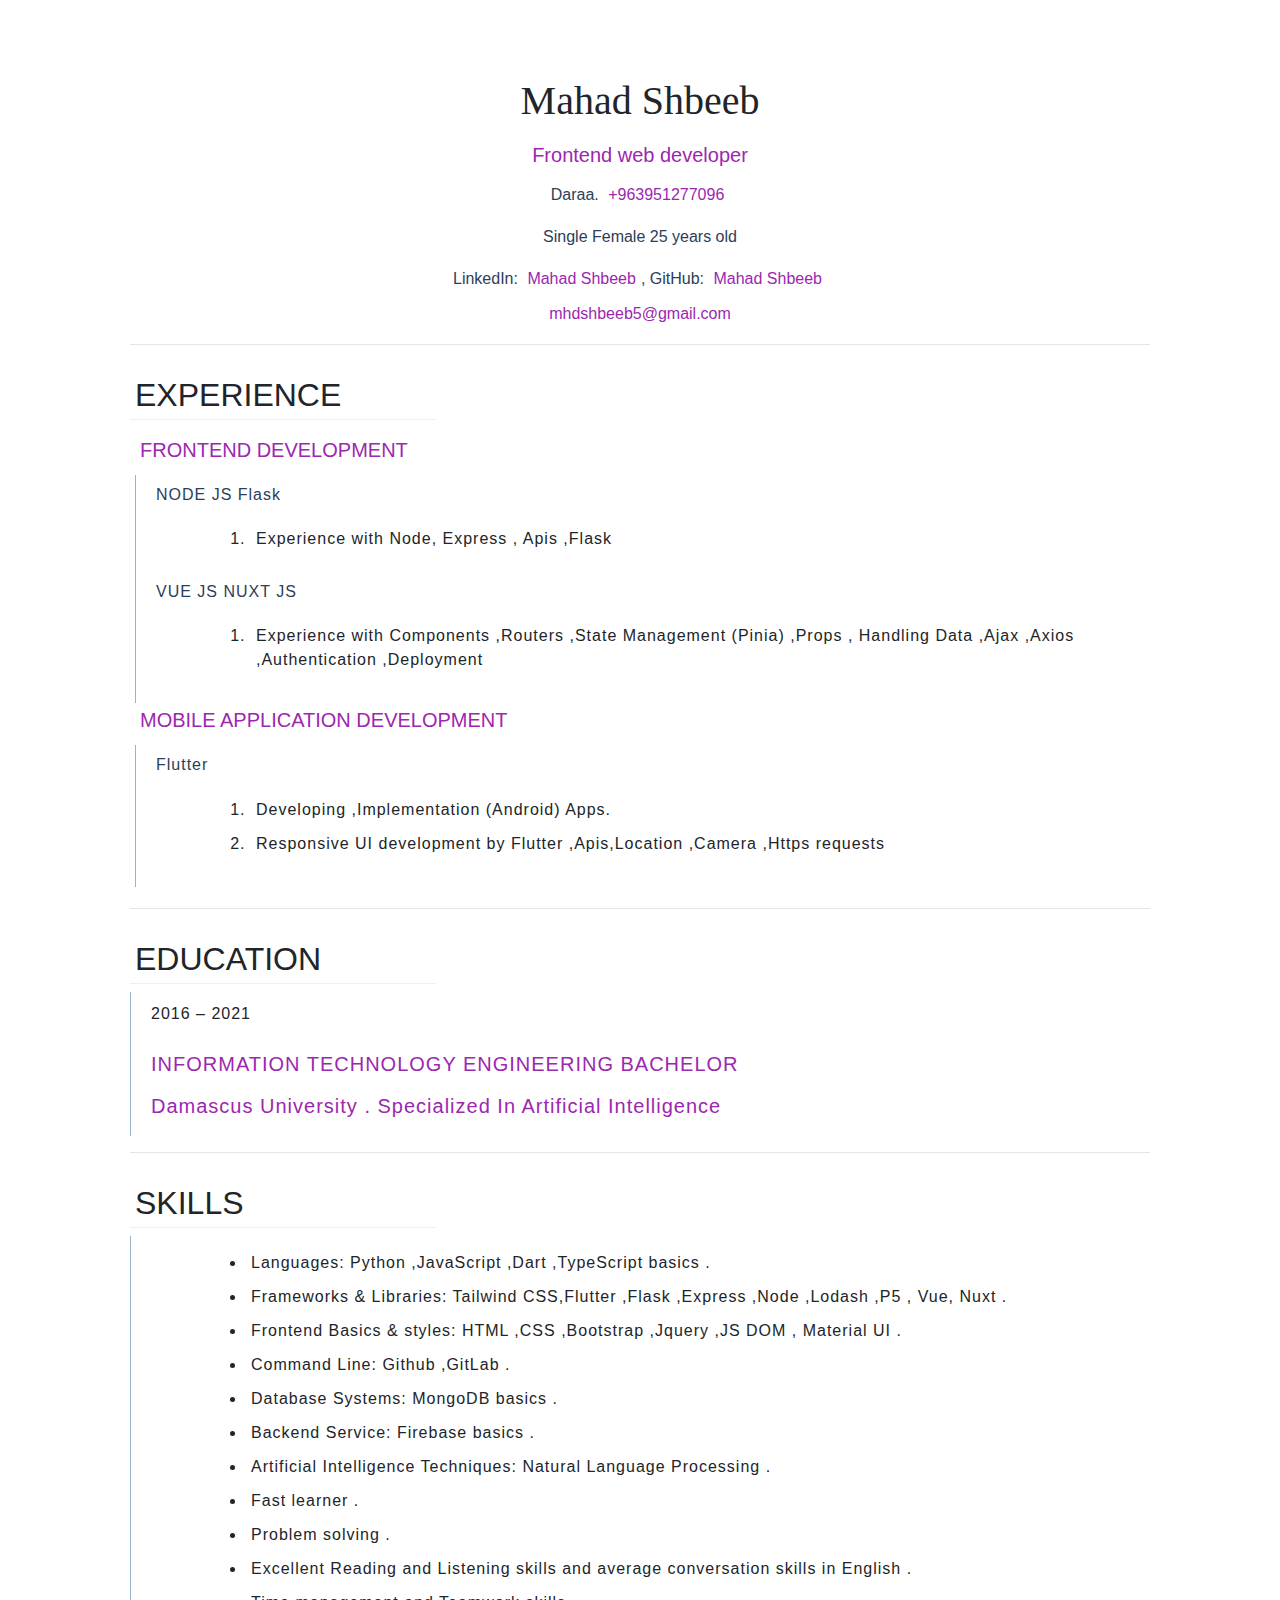
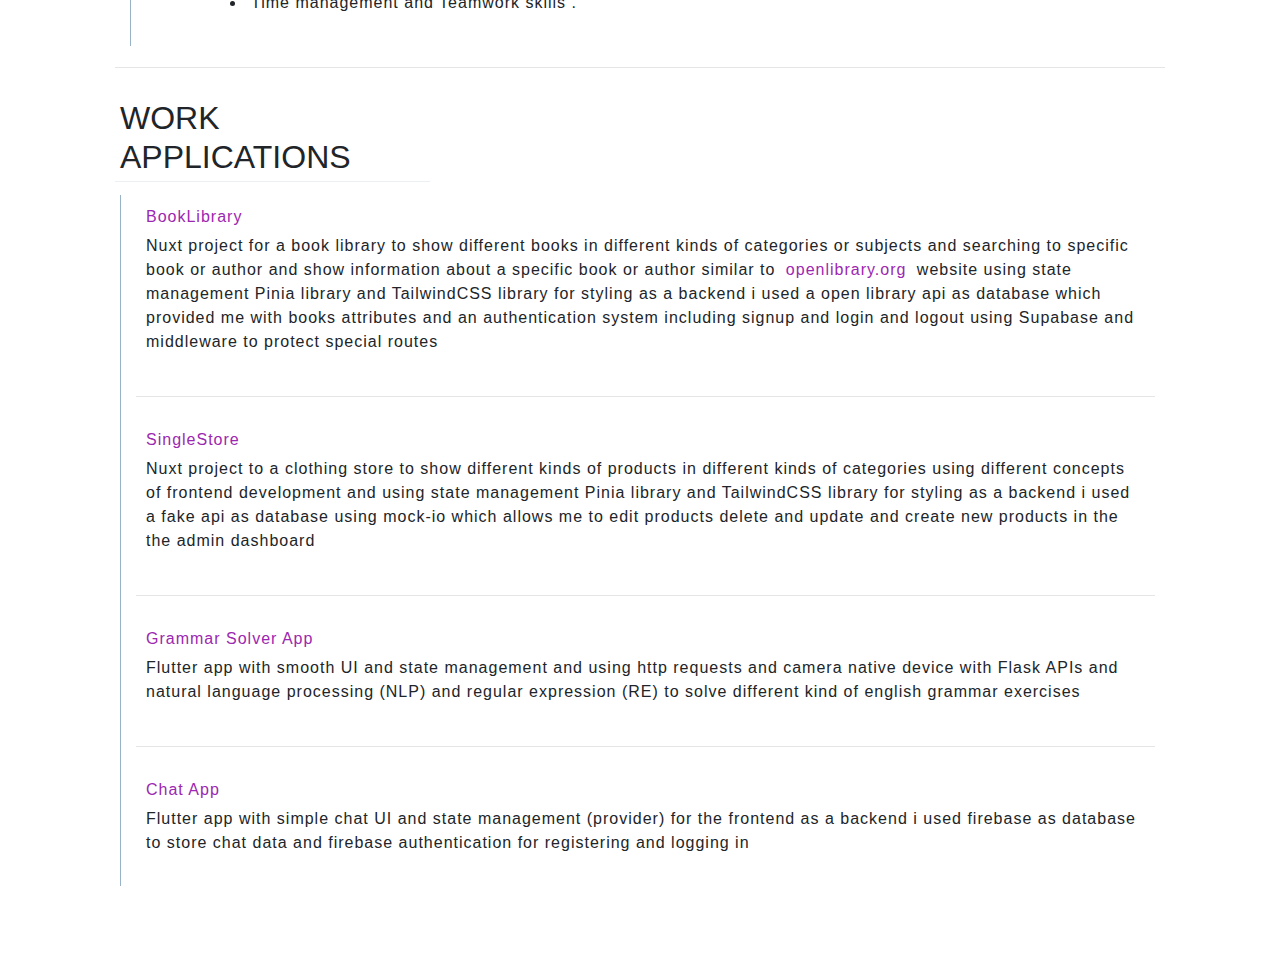
==== commit fa510eeb: "Update index.html" ====
--- a/index.html
+++ b/index.html
@@ -170,10 +170,11 @@
     <div class="thumbnail">
       <div class="skill">
         <div>
-          <a href="https://bookshop-roan-ten.vercel.app/">BookShop</a>
-          <p>
-          Nuxt project for a book shop to show different kinds of books
-          in different kinds of categories and searching to specific book using state management Pinia library and TailwindCSS library for styling
+          <a href="https://bookshop-roan-ten.vercel.app/">BookLibrary</a>
+          <p>
+          Nuxt project for a book library to show different books in different kinds of categories or subjects and searching to specific book or author 
+          and show information about a specific book or author similar to <a href="https://openlibrary.org/">openlibrary.org</a> website
+          using state management Pinia library and TailwindCSS library for styling
           as a backend i used a open library api as database which provided me with books attributes
           and an authentication system including signup and login and logout using Supabase 
           and middleware to protect special routes 
